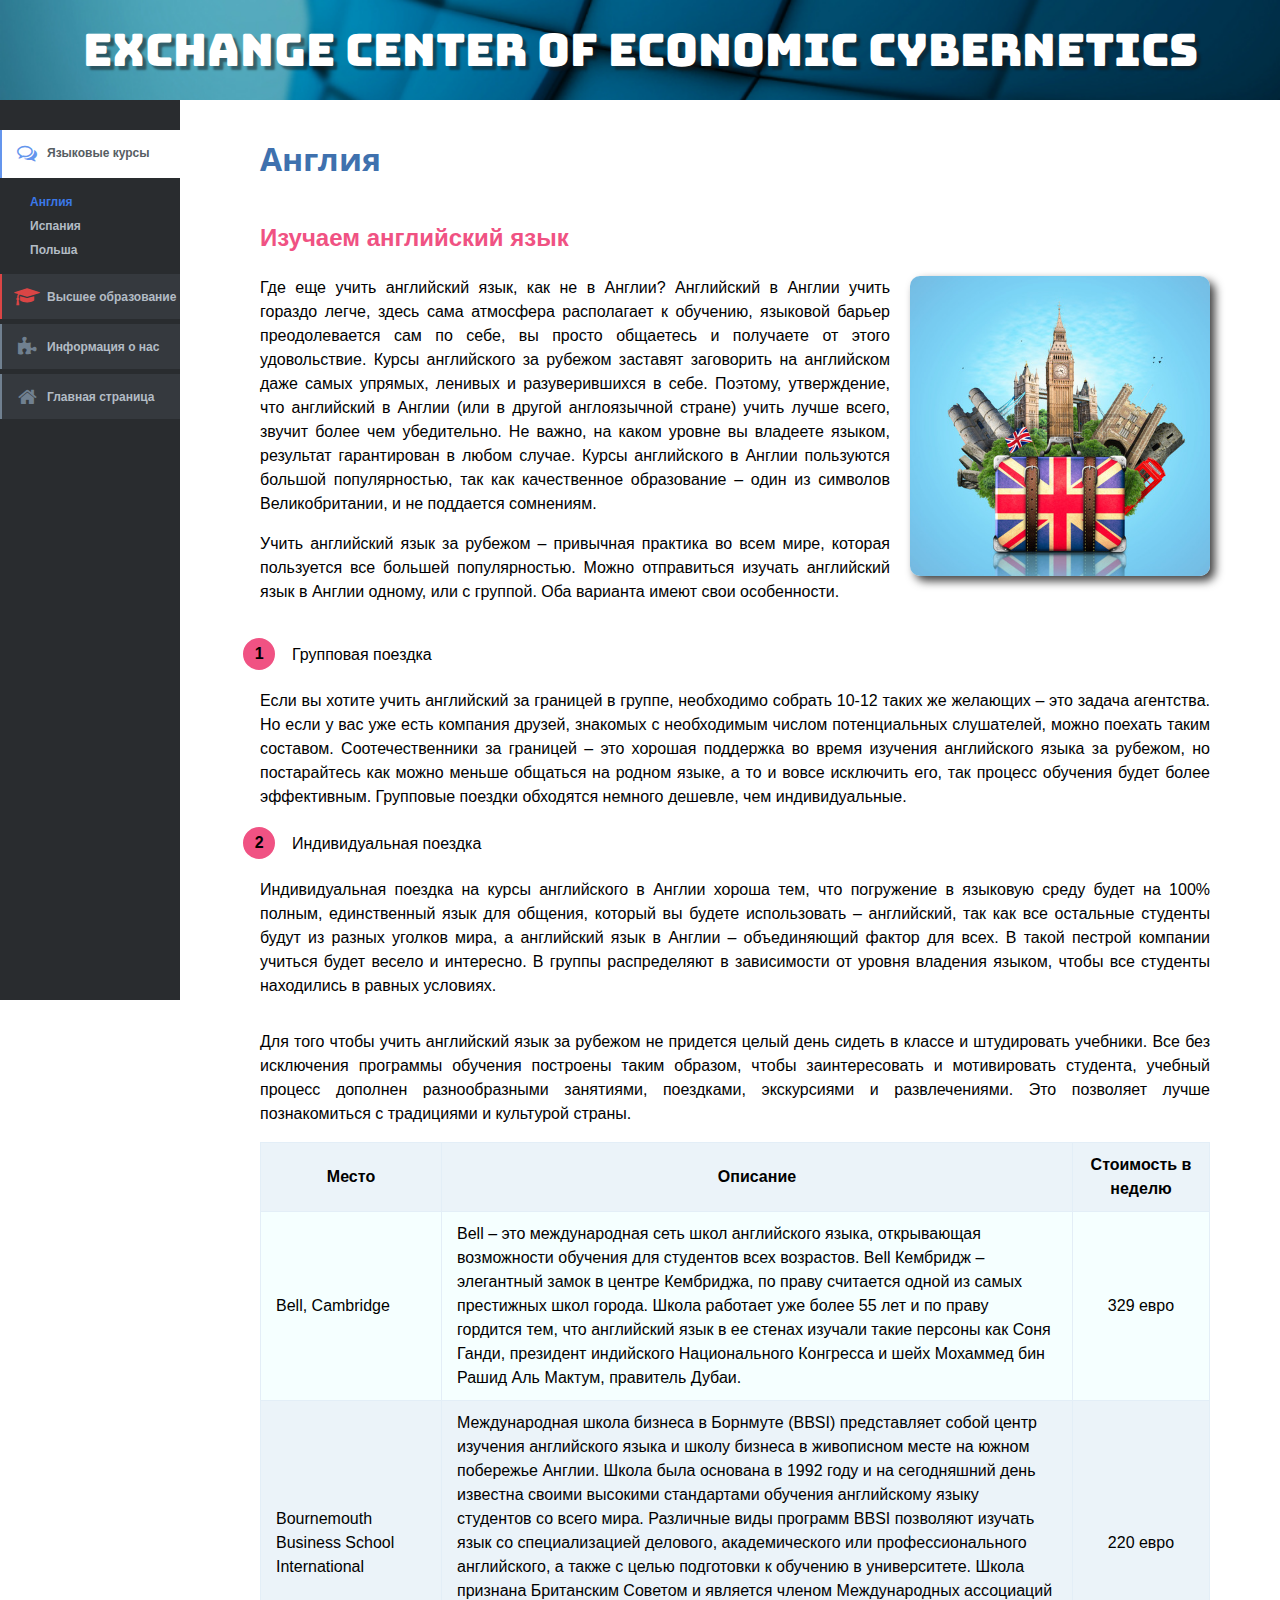
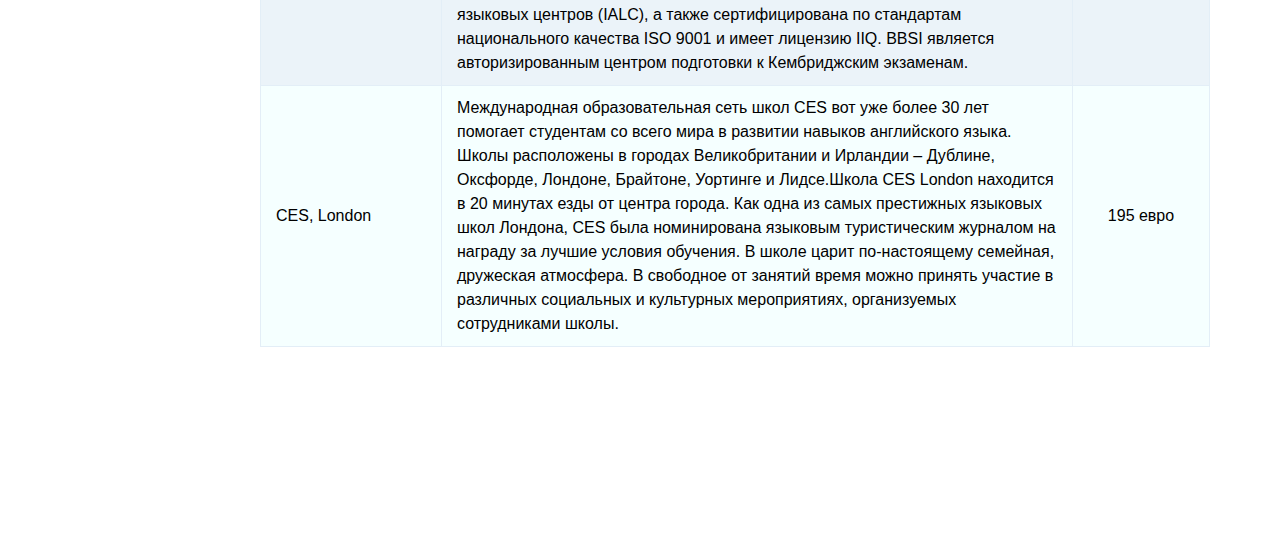
==== eng.html @ bdb24c2c "Файлы сайта" ====
<!DOCTYPE html>
<html>

<head>
     <meta charset="utf-8">
    <meta http-equiv="X-UA-Compatible" content="IE=edge">
    <meta name="viewport" content="width=device-width, initial-scale=1">
    <title>Образование за границей для студентов-кибернетиков</title>
    <meta name="keywords" content="образование, экономическая кибернетика, студент, Европа, quantative methods of economics, языковые курсы, изучение языка">
    <meta name="description" content="Студенты специальности 'Экономическая кибернетика' могут выбрать университет для обужения в ведущих университетах Европы.">
    <link rel="stylesheet" href="assets/main.css">
    <link rel="stylesheet" href="//maxcdn.bootstrapcdn.com/font-awesome/4.7.0/css/font-awesome.min.css">
    <link href="//fonts.googleapis.com/css?family=Bungee|Cookie" rel="stylesheet">
    <link rel="icon" type="image/png" href="http://i.imgur.com/xoQFJlc.png" />
    <script src="//ajax.googleapis.com/ajax/libs/jquery/2.1.1/jquery.min.js"></script>
</head>

<body>
    <header>Exchange center of economic cybernetics</header>
    <aside class="sidebar-left-collapse">
        <div class="sidebar-links">
            <div class="link-blue selected">
                <a href="#"> <i class="fa fa-comments-o"></i>Языковые курсы </a>
                <ul class="sub-links">
                    <li class="selected"><a href="eng.html">Англия</a></li>
                    <li class="color"><a href="spa.html">Испания</a></li>
                    <li class="color"><a href="pol.html">Польша</a></li>
                </ul>
            </div>
            <div class="link-red">
                <a href="#"> <i class="fa fa-graduation-cap"></i>Высшее образование </a>
                <ul class="sub-links">
                    <li class="color2"><a href="england.html">Англия</a></li>
                    <li class="color2"><a href="spain.html">Испания</a></li>
                    <li class="color2"><a href="poland.html">Польша</a></li>
                    <li class="color2"><a href="romania.html">Румыния</a></li>
                </ul>
            </div>
            <div class="link-gray">
                <a href="#"> <i class="fa fa-puzzle-piece"></i>Информация о нас</a>
                <ul class="sub-links">
                    <li class="color3"><a href="company.html">О компании</a></li>
                    <li class="color3"><a href="contacts.html">Наши контакты</a></li>
                    <li class="color3"><a href="daria.html">Об авторе сайта</a></li>
                </ul>
            </div>
            <div class="link-gray">
                <a href="index.html"> <i class="fa fa-home"></i>Главная страница</a>
            </div>
        </div>
    </aside>
    <div class="main-content">
        <div class="menu">
            <h1><b>Англия</b></h1>
            <h2 align=left>Изучаем английский язык</h2> <img src="img/IMG116.jpg" class="rightimg" width="300" height="300">
            <p>Где еще учить английский язык, как не в Англии? Английский в Англии учить гораздо легче, здесь сама атмосфера располагает к обучению, языковой барьер преодолевается сам по себе, вы просто общаетесь и получаете от этого удовольствие. Курсы английского за рубежом заставят заговорить на английском даже самых упрямых, ленивых и разуверившихся в себе. Поэтому, утверждение, что английский в Англии (или в другой англоязычной стране) учить лучше всего, звучит более чем убедительно. Не важно, на каком уровне вы владеете языком, результат гарантирован в любом случае. Курсы английского в Англии пользуются большой популярностью, так как качественное образование – один из символов Великобритании, и не поддается сомнениям.</p>
            <p>Учить английский язык за рубежом – привычная практика во всем мире, которая пользуется все большей популярностью. Можно отправиться изучать английский язык в Англии одному, или с группой. Оба варианта имеют свои особенности.</p>
            <div style="display:inline-block; width:100%;">
                <ol class="rounded">
                    <li><a href="#">Групповая поездка</a></li>
                    <p>Если вы хотите учить английский за границей в группе, необходимо собрать 10-12 таких же желающих – это задача агентства. Но если у вас уже есть компания друзей, знакомых с необходимым числом потенциальных слушателей, можно поехать таким составом. Соотечественники за границей – это хорошая поддержка во время изучения английского языка за рубежом, но постарайтесь как можно меньше общаться на родном языке, а то и вовсе исключить его, так процесс обучения будет более эффективным. Групповые поездки обходятся немного дешевле, чем индивидуальные.</p>
                    <li><a href="#">Индивидуальная поездка</a></li>
                    <p>Индивидуальная поездка на курсы английского в Англии хороша тем, что погружение в языковую среду будет на 100% полным, единственный язык для общения, который вы будете использовать – английский, так как все остальные студенты будут из разных уголков мира, а английский язык в Англии – объединяющий фактор для всех. В такой пестрой компании учиться будет весело и интересно. В группы распределяют в зависимости от уровня владения языком, чтобы все студенты находились в равных условиях.</p>
                </ol>
            </div>
            <p>Для того чтобы учить английский язык за рубежом не придется целый день сидеть в классе и штудировать учебники. Все без исключения программы обучения построены таким образом, чтобы заинтересовать и мотивировать студента, учебный процесс дополнен разнообразными занятиями, поездками, экскурсиями и развлечениями. Это позволяет лучше познакомиться с традициями и культурой страны.</p>
            <table align="center" class="table_blur">
                <tr>
                    <td align=center style="width:150px;"><b>Место</b></td>
                    <td align=center style="width:600px;"><b>Описание</b></td>
                    <td align=center><b>Стоимость в неделю</b></td>
                </tr>
                <tr>
                    <td>Bell, Cambridge</td>
                    <td>Bell – это международная сеть школ английского языка, открывающая возможности обучения для студентов всех возрастов. Bell Кембридж – элегантный замок в центре Кембриджа, по праву считается одной из самых престижных школ города. Школа работает уже более 55 лет и по праву гордится тем, что английский язык в ее стенах изучали такие персоны как Соня Ганди, президент индийского Национального Конгресса и шейх Мохаммед бин Рашид Аль Мактум, правитель Дубаи.</td>
                    <td align=center>329 евро</td>
                </tr>
                <tr>
                    <td>Bournemouth Business School International</td>
                    <td>Международная школа бизнеса в Борнмуте (BBSI) представляет собой центр изучения английского языка и школу бизнеса в живописном месте на южном побережье Англии. Школа была основана в 1992 году и на сегодняшний день известна своими высокими стандартами обучения английскому языку студентов со всего мира. Различные виды программ BBSI позволяют изучать язык со специализацией делового, академического или профессионального английского, а также с целью подготовки к обучению в университете. Школа признана Британским Советом и является членом Международных ассоциаций языковых центров (IALC), а также сертифицирована по стандартам национального качества ISO 9001 и имеет лицензию IIQ. BBSI является авторизированным центром подготовки к Кембриджским экзаменам.</td>
                    <td align=center>220 евро</td>
                </tr>
                <tr>
                    <td>CES, London</td>
                    <td>Международная образовательная сеть школ CES вот уже более 30 лет помогает студентам со всего мира в развитии навыков английского языка. Школы расположены в городах Великобритании и Ирландии – Дублине, Оксфорде, Лондоне, Брайтоне, Уортинге и Лидсе.Школа CES London находится в 20 минутах езды от центра города. Как одна из самых престижных языковых школ Лондона, CES была номинирована языковым туристическим журналом на награду за лучшие условия обучения. В школе царит по-настоящему семейная, дружеская атмосфера. В свободное от занятий время можно принять участие в различных социальных и культурных мероприятиях, организуемых сотрудниками школы. </td>
                    <td align=center>195 евро</td>
                </tr>
            </table>
        </div>
        <script src="up/js/easing.js" type="text/javascript"></script>
        <script src="up/js/jquery.ui.totop.js" type="text/javascript"></script>
        <script type="text/javascript">
            $(document).ready(function () {
                /* Javasсript uptotop*/
                $().UItoTop({
                    easingType: 'easeOutQuart'
                });
            });
        </script>
        <script>
            $(function () {
                /* Javasсript перелистывание меню*/
                var links = $('.sidebar-links > div');
                links.on('click', function () {
                    links.removeClass('selected');
                    $(this).addClass('selected');
                });
            });
        </script>
    </div>
</body>

</html>
---- assets/main.css ----
@import url('http://fonts.googleapis.com/css?family=Open+Sans:400,700');
html {
    background-color: #fff;
}

body {
    font: 14px/1.5 Arial, Helvetica, sans-serif;
    padding: 0;
    margin: 0;
}

.menu {
    text-align: justify;
    padding-top: 25px;
    margin-bottom: 200px;
}

.menu .arrow {
    opacity: 0.4;
}

.arrow.up,
.arrow.down {
    display: none;
    margin: 20px 0;
}

.menu h1 {
    margin-top: 0;
    font: normal 32px/1.5 'Open Sans', sans-serif;
    color: #3F71AE;
    padding-bottom: 16px;
}

.menu h2 {
    color: #F05283;
}

.menu h2 a {
    color: inherit;
    text-decoration: none;
    display: inline-block;
    border: 1px solid #F05283;
    padding: 10px 15px;
    border-radius: 3px;
    font: bold 14px/1 'Open Sans', sans-serif;
    text-transform: uppercase;
}

.menu h2 a:hover {
    background-color: #F05283;
    transition: 0.2s;
    color: #fff;
}

.menu ul {
    max-width: 600px;
    margin: 60px auto 0;
}

.menu ul a {
    text-decoration: none;
    color: #FFF;
    text-align: left;
    background-color: #B9C1CA;
    padding: 10px 16px;
    border-radius: 2px;
    opacity: 0.8;
    font-size: 16px;
    display: inline-block;
    margin: 4px;
    line-height: 1;
    outline: none;
    transition: 0.2s ease;
}

.menu ul li a.active {
    background-color: #66B650;
    pointer-events: none;
}

.menu ul li a:hover {
    opacity: 1;
}

.menu ul {
    list-style: none;
    padding: 0;
}

.menu ul li {
    display: inline-block;
}

@media (max-height:800px) {}

@media (max-width: 900px) {
    .menu {
        padding-top: 40px;
        margin-bottom: 80px;
    }
    .arrow.left,
    .arrow.right {
        display: none;
    }
    .arrow.up,
    .arrow.down {
        display: inline-block;
    }
}


/* -- Demo ads -- */

@media (max-width: 1200px) {
    #bsaHolder {
        display: none;
    }
}


/* -- Link to Tutorialzine -- */

.tz-link {
    text-decoration: none;
    color: #fff !important;
    font: bold 36px Arial, Helvetica, sans-serif !important;
}

.tz-link span {
    color: #da431c;
}


/* The main content */

.main-content {
    font-family: Arial, Helvetica, sans-serif;
    padding-top: 40px;
    font-size: medium;
    margin: 70px 70px 40px 260px;
}


/* Header */

header {
    height: 100px;
    background: url(images/IMG3.jpg) center top;
    background-repeat: no-repeat;
    background-size: cover;
    position: fixed;
    font-family: 'Bungee', cursive;
    font-size: 3.5vw;
    text-shadow: 4px 4px 2px rgba(23, 23, 23, 0.49);
    text-align: center;
    color: #fff;
    top: 0;
    width: 100%;
    line-height: 100px;
    z-index: 9999;
}


/* The left-collapsing sidebar */

.sidebar-left-collapse {
    font-family: Arial, Helvetica, sans-serif;
    position: fixed;
    top: 100px;
    left: 0;
    background-color: #292c2f;
    width: 180px;
    height: 100%;
}

.sidebar-left-collapse > a {
    display: block;
    text-decoration: none;
    font-family: Cookie, cursive;
    width: 122px;
    height: 122px;
    margin: 0 auto;
    text-align: center;
    color: #ffffff;
    font-size: 44px;
    font-weight: normal;
    line-height: 2.6;
    border-radius: 50%;
    background-color: #181a1b;
}

.sidebar-left-collapse .sidebar-links {
    margin: 30px auto;
}

.sidebar-links div > a {
    display: block;
    text-decoration: none;
    margin: 0 auto 5px auto;
    padding: 10px 0 10px 5px;
    background-color: #35393e;
    text-align: left;
    color: #b3bcc5;
    font-size: 12px;
    font-weight: bold;
    line-height: 2;
    border-left-width: 2px;
    border-left-style: solid;
}

.sidebar-links div.selected > a {
    background-color: #ffffff;
    color: #565d63;
    line-height: 2.3;
    margin: 0;
}

.sidebar-links div > a i.fa {
    position: relative;
    font-size: 20px;
    top: 3px;
    width: 40px;
    text-align: center;
}

.sidebar-links div ul.sub-links {
    max-height: 0;
    overflow: hidden;
    list-style: none;
    padding: 0 0 0 30px;
    color: #b3bcc5;
    font-size: 12px;
    font-weight: bold;
    line-height: 24px;
    margin: 0;
    transition: 0.4s;
}

.sidebar-links div.selected ul.sub-links {
    max-height: 150px;
    padding: 12px 0 12px 30px;
}

.sidebar-links div .sub-links a {
    text-decoration: none;
    color: #b3bcc5;
    display: block;
    text-align: left;
}


/* Link Colors */


/* Blue Заголовок */

.sidebar-links div.link-blue > a {
    border-color: #6495ED;
}


/* Blue Палочка */

.sidebar-links div.link-blue > a i.fa {
    color: #6495ED;
}


/* Blue Подзаголовок */

.sidebar-links div .sub-links .color:hover a {
    color: #6495ED;
}

.sidebar-links div .sub-links .selected a {
    color: #3a78e8;
}


/* Red Заголовок */

.sidebar-links div.link-red > a {
    border-color: #da4545;
}


/* Red Палочка */

.sidebar-links div.link-red > a i.fa {
    color: #da4545;
}


/* Red Подзаголовок */

.sidebar-links div .sub-links .color2:hover a {
    color: #da4545;
}

.sidebar-links div .sub-links .selected2 a {
    color: #db2929;
}


/* Gray Заголовок */

.sidebar-links div.link-gray> a {
    border-color: #708090;
}


/* Gray Палочка */

.sidebar-links div.link-gray> a i.fa {
    color: #708090;
}


/* Gray Подзаголовок */

.sidebar-links div .sub-links .color3:hover a {
    color: #708090;
}

.sidebar-links div .sub-links .selected3 a {
    color: #444d56;
}


/* Making the sidebar responsive */

@media (max-width: 800px) {
    .main-content {
        max-width: none;
        padding: 70px 20px;
        margin: 40px 0 40px;
    }
    .menu h1 {
        text-align: center;
    }
    .sidebar-left-collapse {
        width: auto;
        height: auto;
        position: relative;
        padding: 20px 0 0;
    }
    .sidebar-left-collapse .sidebar-links {
        text-align: center;
        margin: 0px auto 0;
    }
    .sidebar-links div {
        display: inline-block;
        width: 100px;
    }
    .sidebar-links div > a {
        text-align: center;
        margin: 0;
        padding: 10px 0;
        border-left: none;
        border-top-width: 2px;
        border-top-style: solid;
    }
    .sidebar-links div > a,
    .sidebar-links div.selected > a {
        line-height: 10px;
    }
    .sidebar-links div > a i.fa {
        display: block;
        margin: 0 auto 5px;
    }
    .sidebar-links div ul.sub-links {
        display: none;
    }
    .sidebar-links div.selected .sub-links {
        display: block;
        position: absolute;
        text-align: center;
        width: auto;
        left: 0;
        right: 0;
    }
    .sidebar-links div.selected .sub-links li {
        display: inline-block;
    }
    .sidebar-links div.selected .sub-links a {
        display: inline-block;
        margin-right: 20px;
        font-size: 13px;
        color: #748290;
    }
    .rightimg1 {
        float: right;
        margin: 30px 0px 0px 0px;
        width: 47%
    }
    .leftlist1 {
        float: left;
        margin: 0px 0px 0px 0px;
        width: 50%
    }
}


/* Smartphone version */

@media (max-width: 450px) {
    .main-content {
        padding: 90px 20px;
    }
    .sidebar-left-collapse {
        padding: 20px 0;
    }
    .sidebar-left-collapse .sidebar-links {
        text-align: center;
        margin: 20px auto 0;
        position: relative;
    }
    .sidebar-links div {
        display: block;
        width: 240px;
        margin: 0 auto 5px;
    }
    .sidebar-links div > a {
        text-align: left;
        padding: 10px 25px;
        vertical-align: middle;
        border-top: none;
        border-left-width: 2px;
        border-left-style: solid;
    }
    .sidebar-links div > a i.fa {
        display: inline-block;
        font-size: 20px;
        width: 20px;
        margin: 0 20px 0 0;
    }
    .sidebar-links div.selected .sub-links {
        bottom: -90px;
    }
    .rightimg1 {
        float: right;
        margin: 0px 0px 0px 0px;
        width: 100%
    }
    .leftlist1 {
        float: left;
        margin: 0px 0px 0px 0px;
        width: 100%
    }
}


/*	Removing margins and paddings from the body, so that
    the sidebar takes the full height of the page */

body {
    margin: 0;
    padding: 0;
}

.element-h1 {
    text-shadow: 0px 2px 7px rgba(0, 0, 0, 0.81);
    color: #14A0F7;
    font-size: 60px;
}


/*
|--------------------------------------------------------------------------
| UItoTop jQuery Plugin 
|--------------------------------------------------------------------------
*/

#toTop {
    display: none;
    text-decoration: none;
    position: fixed;
    bottom: 10px;
    right: 10px;
    overflow: hidden;
    width: 51px;
    height: 51px;
    border: none;
    text-indent: 100%;
    background: url(images/icon_top.png) no-repeat right top;
}

#toTopHover {
    background: url(images/icon_top.png) no-repeat right -51px;
    width: 51px;
    height: 51px;
    display: block;
    overflow: hidden;
    float: right;
    opacity: 0;
    -moz-opacity: 0;
    filter: alpha(opacity=0);
}

#toTop:active,
#toTop:focus {
    outline: none;
}


/* Оформление таблиц */

.table_blur {
    background: #f5ffff;
    border-collapse: collapse;
    text-align: left;
}

.table_blur th {
    border-top: 1px solid #777777;
    border-bottom: 1px solid #777777;
    box-shadow: inset 0 1px 0 #999999, inset 0 -1px 0 #999999;
    background: linear-gradient(#9595b6, #5a567f);
    color: white;
    padding: 10px 15px;
    position: relative;
}

.table_blur th:after {
    content: "";
    display: block;
    position: absolute;
    left: 0;
    top: 25%;
    height: 25%;
    width: 100%;
    background: linear-gradient(rgba(255, 255, 255, 0), rgba(255, 255, 255, .08));
}

.table_blur tr:nth-child(odd) {
    background: #ebf3f9;
}

.table_blur th:first-child {
    border-left: 1px solid #777777;
    border-bottom: 1px solid #777777;
    box-shadow: inset 1px 1px 0 #999999, inset 0 -1px 0 #999999;
}

.table_blur th:last-child {
    border-right: 1px solid #777777;
    border-bottom: 1px solid #777777;
    box-shadow: inset -1px 1px 0 #999999, inset 0 -1px 0 #999999;
}

.table_blur td {
    border: 1px solid #e3eef7;
    padding: 10px 15px;
    position: relative;
    transition: all 0.5s ease;
}

.table_blur tbody:hover td {
    color: transparent;
    text-shadow: 0 0 3px #a09f9d;
}

.table_blur tbody:hover tr:hover td {
    color: #444444;
    text-shadow: none;
}


/* Оформление списков */

.leftlist1 {
    float: left;
    margin: 0px 0px 0px 0px;
    width: 50%
}

.rounded {
    counter-reset: li;
    list-style: none;
    padding: 0;
}

.rounded a {
    position: relative;
    display: block;
    padding: .4em .4em .4em 2em;
    margin: .5em 0;
    background: #fff;
    color: #111;
    text-decoration: none;
    border-radius: .3em;
    transition: .3s ease-out;
}

.rounded a:hover {
    background: #E9E4E0;
}

.rounded a:hover:before {
    transform: rotate(360deg);
}

.rounded a:before {
    content: counter(li);
    counter-increment: li;
    position: absolute;
    left: -1.3em;
    top: 50%;
    margin-top: -1.3em;
    background: #F05283;
    height: 2em;
    width: 2em;
    line-height: 2em;
    border: .3em solid white;
    text-align: center;
    font-weight: bold;
    border-radius: 2em;
    transition: all .3s ease-out;
}


/* Оформление ссылок */

a:link,
a:visited {
    color: black;
    text-decoration: none;
}

a:hover {
    color: midnightblue;
    text-decoration: none;
}


/* Подпись к изображению */

.flexslider .slides p {
    display: block;
    position: absolute;
    left: 0;
    bottom: 0;
    padding: 0 5px;
    margin: 0;
    font-family: Helvetica, Arial, sans-serif;
    font-size: 12px;
    font-weight: bold;
    text-transform: uppercase;
    line-height: 20px;
    color: white;
    background-color: #222222;
    background: rgba(0, 0, 0, .9);
    -webkit-border-radius: 2px;
    -moz-border-radius: 2px;
    border-radius: 2px;
}

/* Оформление картинок */

img {
    -webkit-box-shadow: 5px 5px 10px 0px rgba(0, 0, 0, 0.75);
    -moz-box-shadow: 5px 5px 10px 0px rgba(0, 0, 0, 0.75);
    box-shadow: 5px 5px 10px 0px rgba(0, 0, 0, 0.75);
    border-radius: 10px 10px 10px 10px;
    -moz-border-radius: 10px 10px 10px 10px;
    -webkit-border-radius: 10px 10px 10px 10px;
    border: 0px solid #000000;
}

.leftimg {
    float: left;
    margin: 0px 20px 0px 0px;
}

.rightimg {
    float: right;
    margin: 0px 0px 7px 20px;
}

.rightimg1 {
    float: right;
    margin: 15px 0px 0px 0px;
    width: 47%
}
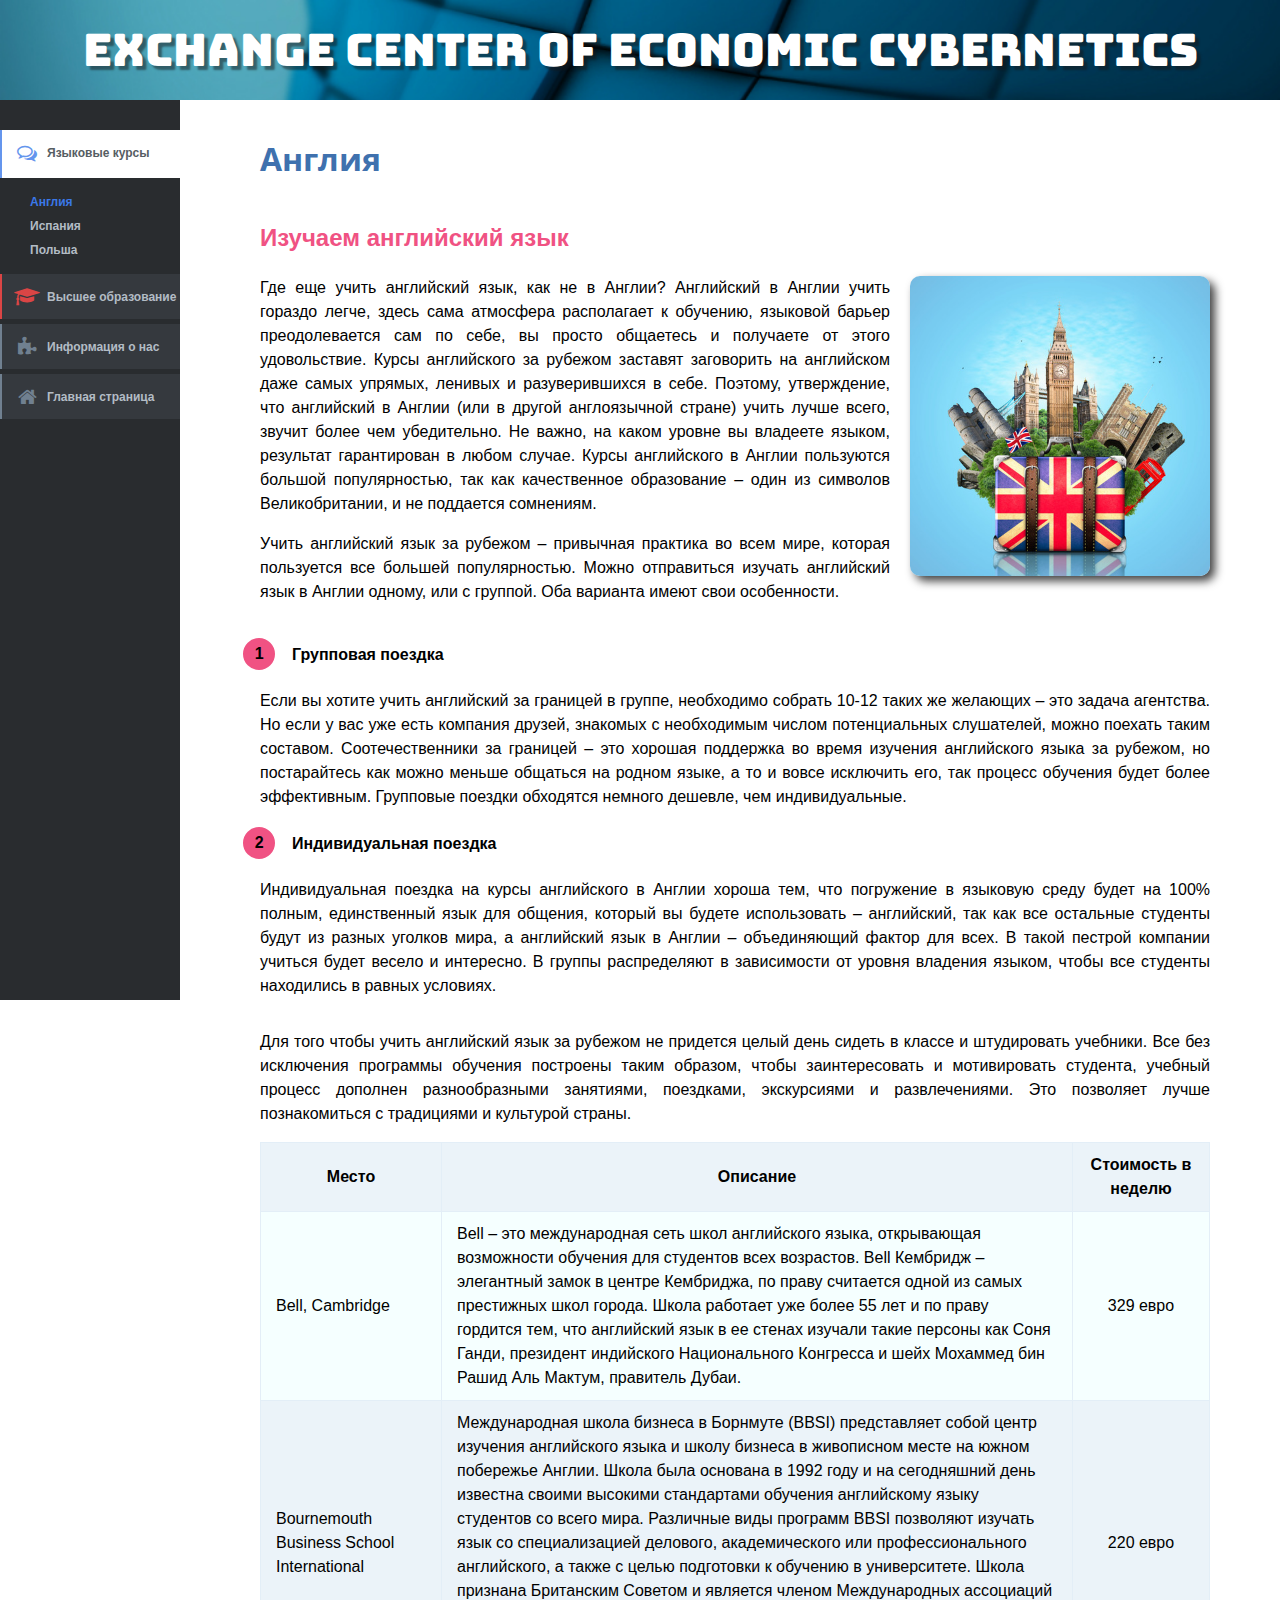
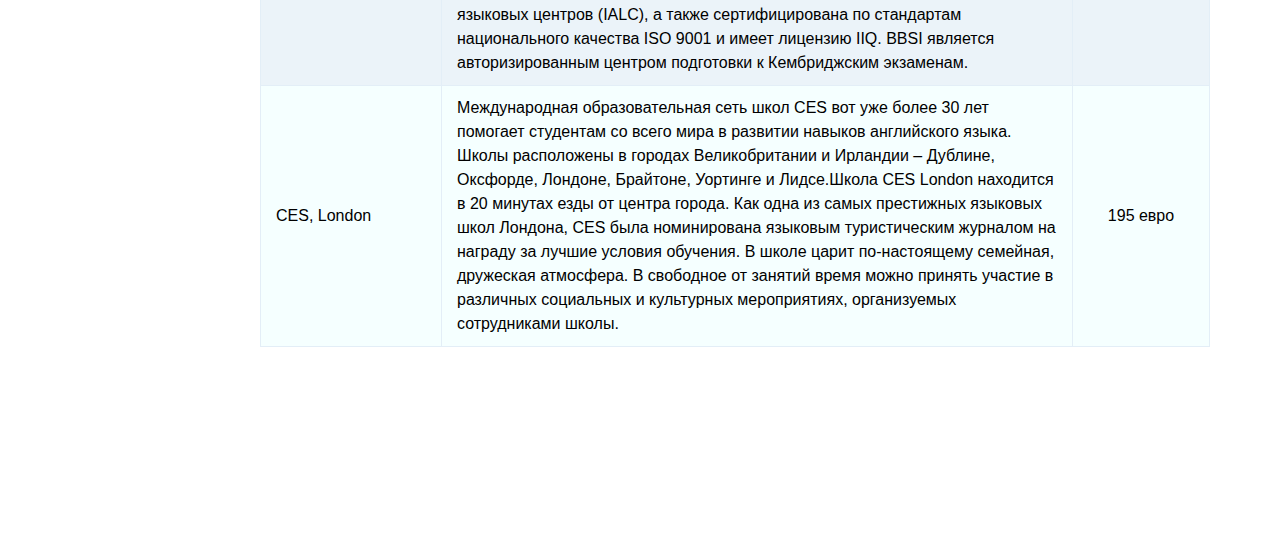
==== commit 84c64b87: "Файлы сайта" ====
--- a/eng.html
+++ b/eng.html
@@ -57,9 +57,9 @@
             <p>Учить английский язык за рубежом – привычная практика во всем мире, которая пользуется все большей популярностью. Можно отправиться изучать английский язык в Англии одному, или с группой. Оба варианта имеют свои особенности.</p>
             <div style="display:inline-block; width:100%;">
                 <ol class="rounded">
-                    <li><a href="#">Групповая поездка</a></li>
+                     <li><a href="#"><b>Групповая поездка</b></a></li>
                     <p>Если вы хотите учить английский за границей в группе, необходимо собрать 10-12 таких же желающих – это задача агентства. Но если у вас уже есть компания друзей, знакомых с необходимым числом потенциальных слушателей, можно поехать таким составом. Соотечественники за границей – это хорошая поддержка во время изучения английского языка за рубежом, но постарайтесь как можно меньше общаться на родном языке, а то и вовсе исключить его, так процесс обучения будет более эффективным. Групповые поездки обходятся немного дешевле, чем индивидуальные.</p>
-                    <li><a href="#">Индивидуальная поездка</a></li>
+                     <li><a href="#"><b>Индивидуальная поездка</b></a></li>
                     <p>Индивидуальная поездка на курсы английского в Англии хороша тем, что погружение в языковую среду будет на 100% полным, единственный язык для общения, который вы будете использовать – английский, так как все остальные студенты будут из разных уголков мира, а английский язык в Англии – объединяющий фактор для всех. В такой пестрой компании учиться будет весело и интересно. В группы распределяют в зависимости от уровня владения языком, чтобы все студенты находились в равных условиях.</p>
                 </ol>
             </div>
@@ -110,4 +110,4 @@
     </div>
 </body>
 
-</html>+</html>
